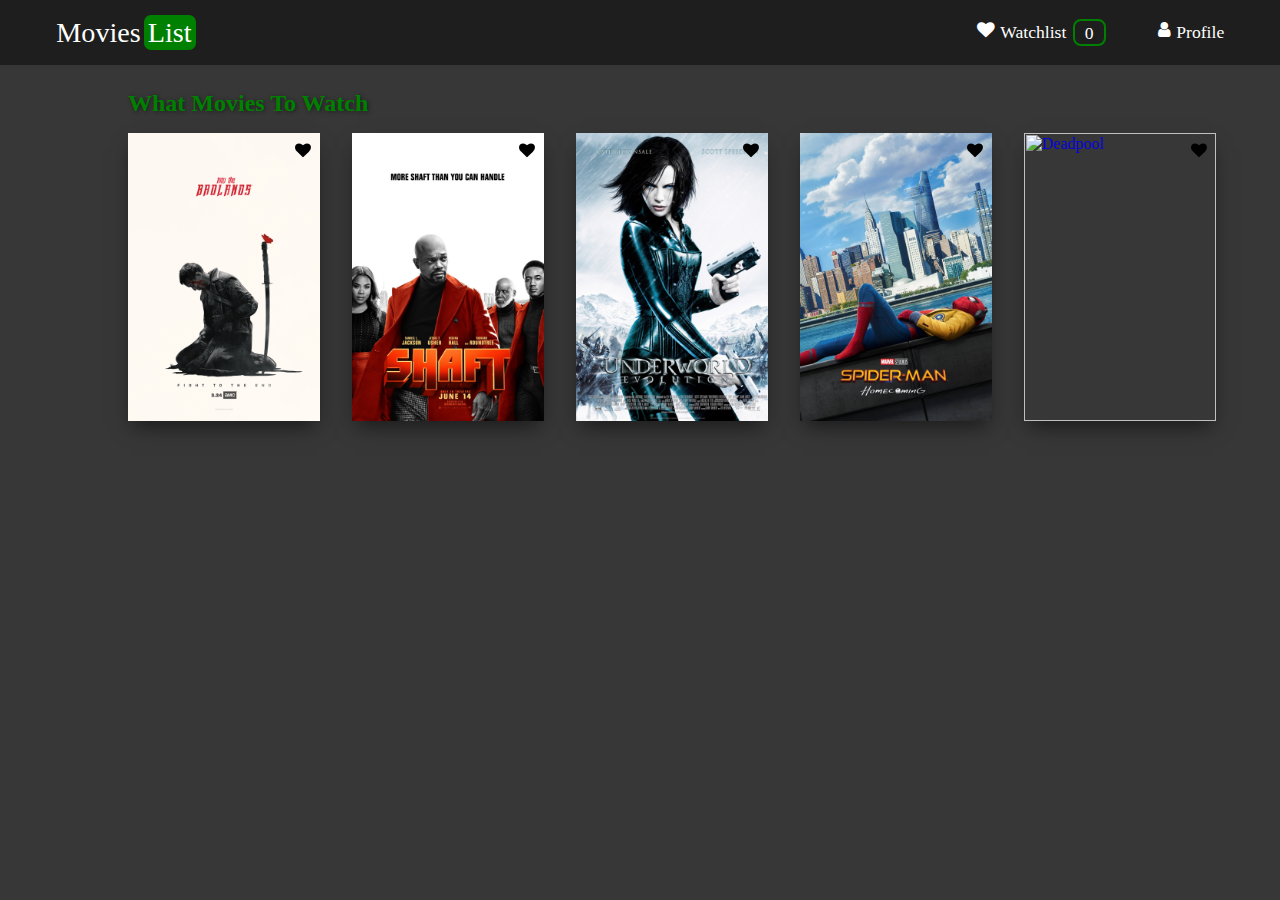
==== opdracht1/index.html @ 7eba60a8 "Opdracht 1: Films" ====
<html lang="nl">

<head>
    <meta charset="utf-8">
    <meta name="viewport" content="width=device-width, initial-scale=1">
    <title>Frontend voor Designer - Opdracht 1</title>
    <link rel="stylesheet" href="css/style.css">
    <link rel="stylesheet" href="https://cdnjs.cloudflare.com/ajax/libs/font-awesome/4.7.0/css/font-awesome.css">
</head>

<body>

    <nav>
        <a href="index.html" class="logo">Movies<span>List</span></a>
        <ul>
            <li><i class="fa fa-heart"></i><a href="index.html"> Watchlist <span>0</span></a>
            <ul class="dropdown">
            </ul>
            </li>
            <li><i class="fa fa-user"></i><a href="index.html"> Profile</a></li>
        </ul>
    </nav>

    <main class="index">

       <h2>What Movies To Watch</h2>

        <section>
            <div>
                <button class="Movie"> <i class="fa fa-heart"></i></button>

                <a href="index.html">
                    <figure>
                        <img src="img/Badlands.jpg" alt="Into the Badlands">
                    </figure>
                    <figcaption>
                        Into the Badlands
                    </figcaption>
                </a>
            </div>

            <div>
                <button class="Movie"> <i class="fa fa-heart"></i></button>

                <a href="index.html">
                    <figure>
                        <img src="img/Shaft.png" alt="Shaft">
                    </figure>
                    <figcaption>
                        Shaft
                    </figcaption>
                </a>
            </div>

            <div>
                <button class="Movie"> <i class="fa fa-heart"></i></button>

                <a href="index.html">
                    <figure>
                        <img src="img/Underworld.jpg" alt="Underworld">
                    </figure>
                    <figcaption>
                        Underworld
                    </figcaption>
                </a>
            </div>

            <div>
                <button class="Movie"> <i class="fa fa-heart"></i></button>

                <a href="index.html">
                    <figure>
                        <img src="img/Spiderman.jpg" alt="Spiderman">
                    </figure>
                    <figcaption>
                        Spiderman
                    </figcaption>
                </a>
            </div>

            <div>
                <button class="Movie"> <i class="fa fa-heart"></i></button>

                <a href="index.html">
                    <figure>
                        <img src="img/Deadpool.png" alt="Deadpool">
                    </figure>
                    <figcaption>
                        Deadpool
                    </figcaption>
                </a>
            </div>


        </section>



    </main>

    <script src="js/script.js" type="text/javascript"></script>
</body>

</html>
---- opdracht1/css/style.css ----
html {
    box-sizing: border-box;
    /* https://css-tricks.com/box-sizing/ */
    background: rgb(55, 55, 55);
}

*,
*:before,
*:after {
    box-sizing: inherit;
}

body {
    font-family: 'Roboto';
    margin: 0;
    position: relative;
}

main {
    width: 80vw;
    margin: auto;
}


/* ----- Navigatie ----- */

nav {
    position: sticky;
    top: 0;
    height: 65px;
    z-index: 2;
    font-size: 1.1em;
    background-color: rgb(30, 30, 30);
    display: flex;
    justify-content: flex-end;
    align-items: center;
}

nav ul {
    padding: 6px 3px;
    display: flex;
}

nav li {
    display: flex;
    list-style-type: none;
    text-decoration: none;
    position: relative;
    margin: auto;
    margin-right: 3em;
    padding: 5px 0px;
    color: white;
    transition: 0.2s ease;
}

.logo {
    text-decoration: none;
    list-style-type: none;
    font-size: 1.6em;
    color: white;
    margin-right: auto;
    margin-left: 2em;
}

.logo span {
    background: green;
    border-radius: 7px;
    margin-left: 3px;
    padding: 2px 4px;
}

nav li a {
    text-decoration: none;
    color: white;
    transition: 0.2s ease;
}

nav li a span {
    border: 2px solid green;
    border-radius: 8px;
    padding: 1.5px 10px;
    margin-left: 2px;
    transition: 0.2s ease;
}

nav li i {
    transition: 0.2s ease;
}

nav li i:first-of-type {
    margin-right: 10px;
}

nav li i:last-of-type {
    margin-right: 5px;
}

nav li:hover i,
nav li:hover a {
    color: green;
    cursor: pointer;
}

nav li:hover span {
    color: black;
    background: green;
}

ul li ul {
    visibility: hidden;
    opacity: 0;
    position: absolute;
    transition: all 1.5s ease;
    margin-top: 1.4em;
    width: 10em;
    left: 0;
    display: none;
    background-color: rgb(30, 30, 30);
}

ul li:hover > ul,
ul li ul:hover,
ul li ul:hover li {
    visibility: visible;
    opacity: 1;
    display: block;
}

ul li ul li {
    width: 100%;
    color: white;
    padding-left: 10px;
}

ul li ul li:hover {
    color: rgb(200, 200, 200);
    text-align: left;
    cursor: pointer;
}


/* ----- Movies ----- */

h2 {
    color: green;
    text-shadow: 1px 1px 4px rgba(0, 0, 0, 0.5);
    margin: 25px 0 5px 0;
}


.index section {
    display: grid;
    grid-template-columns: repeat(5, 1fr);
    width: 80vw;
    grid-gap: 2rem;
    margin: auto;
    margin-top: 1em;
    margin-bottom: 2em;
    transition: 0.2s ease;
}

.index div {
    transition: 0.3s;
    position: relative;
    width: 12em;
    box-shadow: 0px 10px 20px -5px rgba(0, 0, 0, 0.55);
}

.index div:hover {
    transform: scale(1.05);
    box-shadow: 0px 20px 30px -5px rgba(0, 0, 0, 0.55);
}

.index div img {
    display: block;
    width: 100%;
    height: auto;
    transition: opacity 0.3s;
    z-index: -2;

    /*   Image rendering   */
    -webkit-transform: translateZ(0); /* Chrome, Safari, Opera */
    transform: translateZ(0);
}

.index div:hover img {
    opacity: 0.7;
}

figure {
    width: 100%;
    margin: auto;
}

figcaption {
    position: absolute;
    transition: 0.3s;
    opacity: 0;
    color: white;
    text-shadow: 2px 2px 4px #000000;
    bottom: -0.7em;
    width: 100%;
    text-align: center;
}

.index div:hover figcaption {
    opacity: 1;
    bottom: 2em;
}

button {
    position: absolute;
    background: rgba(0, 0, 0, 0);
    border: none;
    top: 10px;
    right: 5px;
    opacity: 1;
    z-index: 1;
    transition: 0.3s;
    transform: scale(1.2);
}

button:hover,
clicked:hover {
    transform: scale(1.55);
    cursor: pointer;
}

button:focus {
    outline: none;
}

.clicked {
    position: absolute;
    background: rgba(0, 0, 0, 0);
    border: none;
    top: 10px;
    right: 5px;
    opacity: 1;
    z-index: 1;
    transition: 0.3s;
    color: green;
}
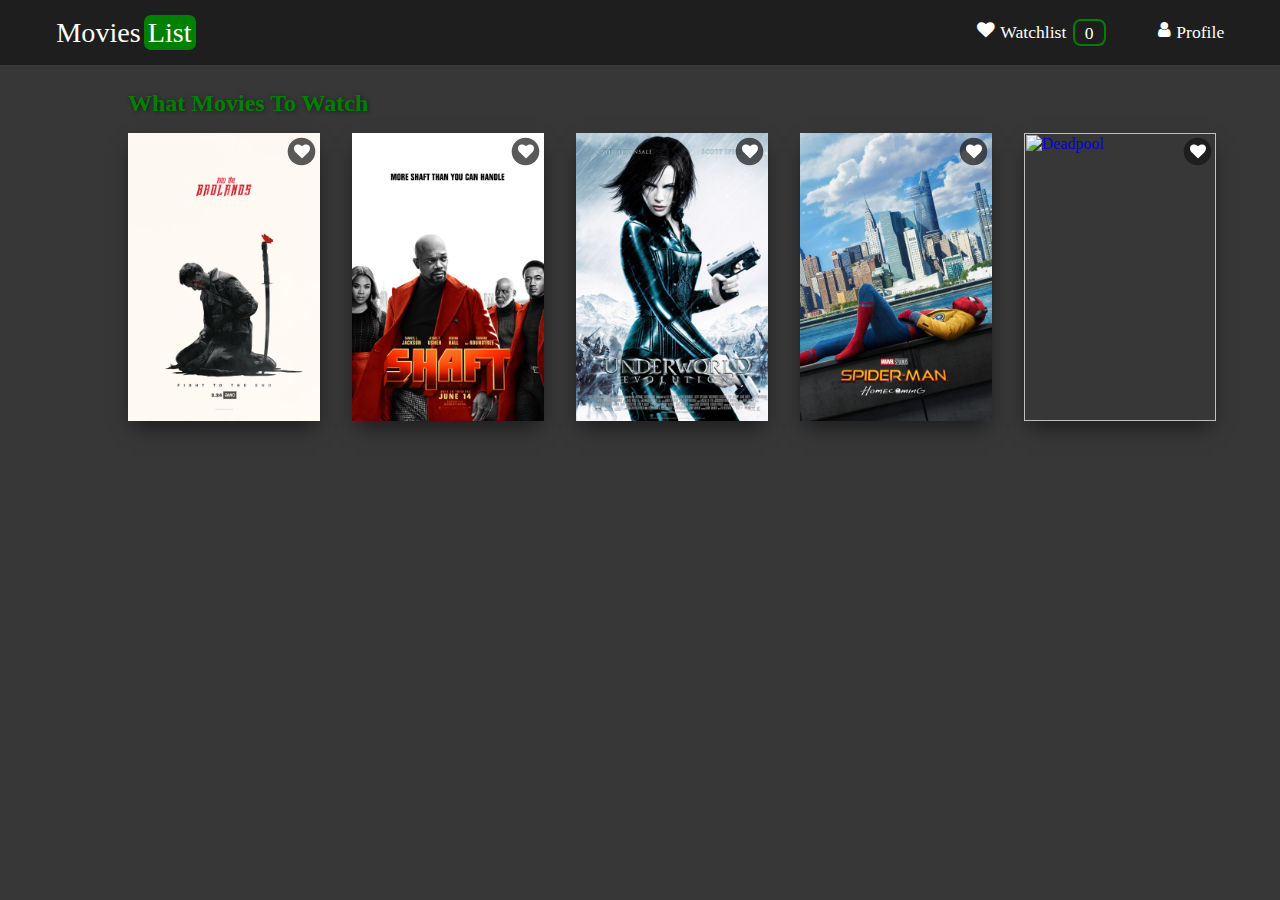
==== commit 48445347: "Versie 2" ====
--- a/opdracht1/index.html
+++ b/opdracht1/index.html
@@ -10,12 +10,14 @@
 
 <body>
 
+
+    <!-- Navigatie-->
     <nav>
         <a href="index.html" class="logo">Movies<span>List</span></a>
         <ul>
             <li><i class="fa fa-heart"></i><a href="index.html"> Watchlist <span>0</span></a>
-            <ul class="dropdown">
-            </ul>
+                <ul class="dropdown">
+                </ul>
             </li>
             <li><i class="fa fa-user"></i><a href="index.html"> Profile</a></li>
         </ul>
@@ -23,8 +25,9 @@
 
     <main class="index">
 
-       <h2>What Movies To Watch</h2>
+        <h2>What Movies To Watch</h2>
 
+        <!--       Lijst van films-->
         <section>
             <div>
                 <button class="Movie"> <i class="fa fa-heart"></i></button>
--- a/opdracht1/css/style.css
+++ b/opdracht1/css/style.css
@@ -50,7 +50,7 @@
     margin-right: 3em;
     padding: 5px 0px;
     color: white;
-    transition: 0.2s ease;
+    transition: 0.1s ease;
 }
 
 .logo {
@@ -72,7 +72,7 @@
 nav li a {
     text-decoration: none;
     color: white;
-    transition: 0.2s ease;
+    transition: 0.1s ease;
 }
 
 nav li a span {
@@ -80,11 +80,11 @@
     border-radius: 8px;
     padding: 1.5px 10px;
     margin-left: 2px;
-    transition: 0.2s ease;
+    transition: 0.1s ease;
 }
 
 nav li i {
-    transition: 0.2s ease;
+    transition: 0.1s ease;
 }
 
 nav li i:first-of-type {
@@ -107,10 +107,10 @@
 }
 
 ul li ul {
-    visibility: hidden;
+    /*    visibility: hidden;*/
     opacity: 0;
     position: absolute;
-    transition: all 1.5s ease;
+    transition: 0.5s ease;
     margin-top: 1.4em;
     width: 10em;
     left: 0;
@@ -121,7 +121,7 @@
 ul li:hover > ul,
 ul li ul:hover,
 ul li ul:hover li {
-    visibility: visible;
+    /*    visibility: visible;*/
     opacity: 1;
     display: block;
 }
@@ -179,7 +179,8 @@
     z-index: -2;
 
     /*   Image rendering   */
-    -webkit-transform: translateZ(0); /* Chrome, Safari, Opera */
+    -webkit-transform: translateZ(0);
+    /* Chrome, Safari, Opera */
     transform: translateZ(0);
 }
 
@@ -208,21 +209,31 @@
     bottom: 2em;
 }
 
+
+/* ------- Button -------*/
+
+.index div:hover button {
+    background: rgba(20, 20, 20, 0.7);
+}
+
 button {
     position: absolute;
-    background: rgba(0, 0, 0, 0);
+    background: rgba(20, 20, 20, 0.7);
+    border-radius: 20px;
+    padding: 5px;
     border: none;
-    top: 10px;
-    right: 5px;
+    top: 7px;
+    right: 7px;
     opacity: 1;
     z-index: 1;
     transition: 0.3s;
     transform: scale(1.2);
+    color: white;
 }
 
 button:hover,
 clicked:hover {
-    transform: scale(1.55);
+    transform: scale(1.45);
     cursor: pointer;
 }
 
@@ -232,12 +243,14 @@
 
 .clicked {
     position: absolute;
-    background: rgba(0, 0, 0, 0);
+    background: rgba(20, 20, 20, 0.7);
+    border-radius: 20px;
+    padding: 5px;
     border: none;
-    top: 10px;
-    right: 5px;
+    top: 7px;
+    right: 7px;
     opacity: 1;
     z-index: 1;
     transition: 0.3s;
-    color: green;
-}
+    color: rgb(44, 199, 57);
+}
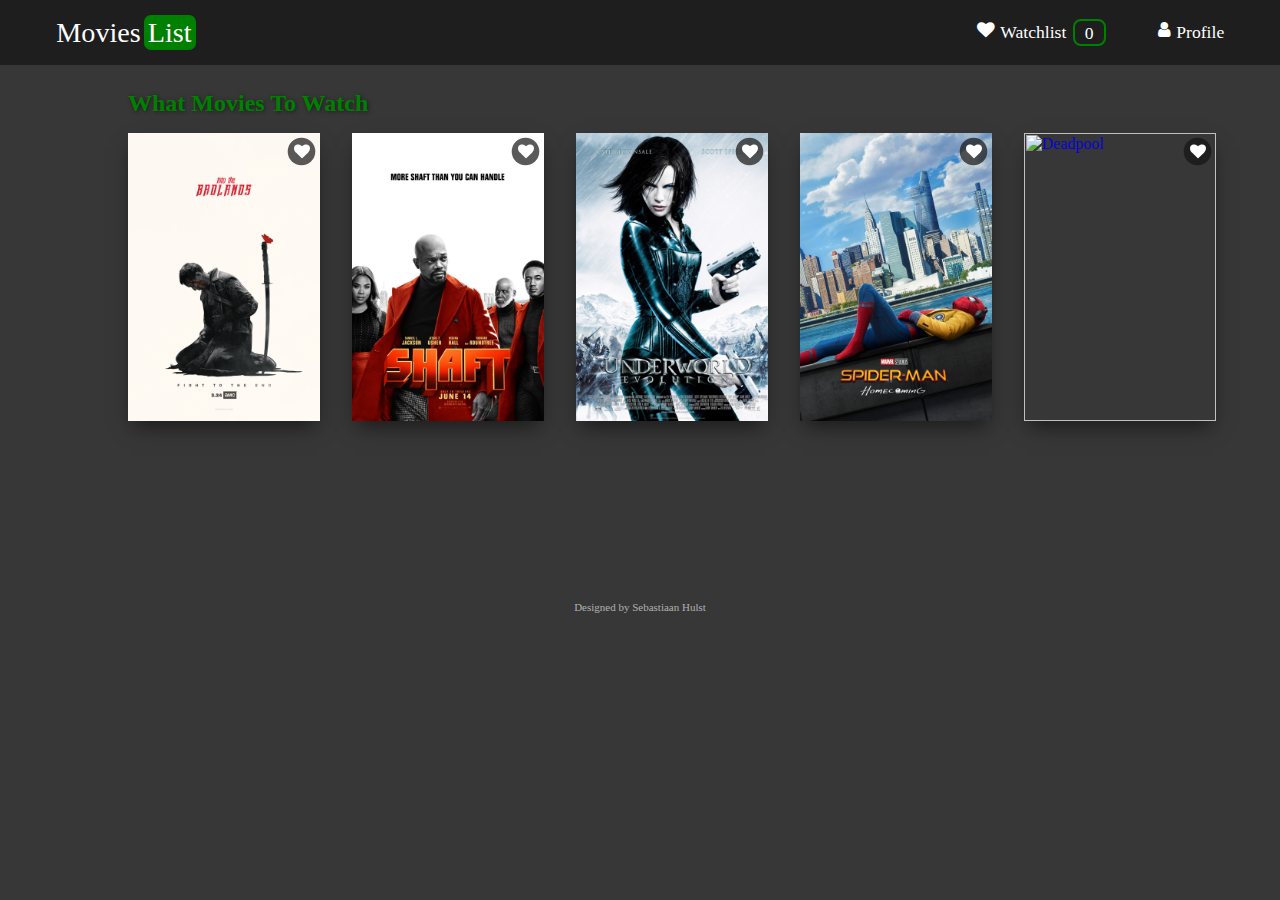
==== commit 4ec7019e: "ReadMe1.2" ====
--- a/opdracht1/index.html
+++ b/opdracht1/index.html
@@ -97,9 +97,11 @@
 
         </section>
 
+    </main>
 
-
-    </main>
+    <footer>
+        Designed by Sebastiaan Hulst
+    </footer>
 
     <script src="js/script.js" type="text/javascript"></script>
 </body>
--- a/opdracht1/css/style.css
+++ b/opdracht1/css/style.css
@@ -254,3 +254,11 @@
     transition: 0.3s;
     color: rgb(44, 199, 57);
 }
+
+Footer {
+    color: rgba(255,255,255,0.6);
+    bottom: 0px;
+    font-size: 11px;
+    text-align: center;
+    margin-top: 180px;
+}
